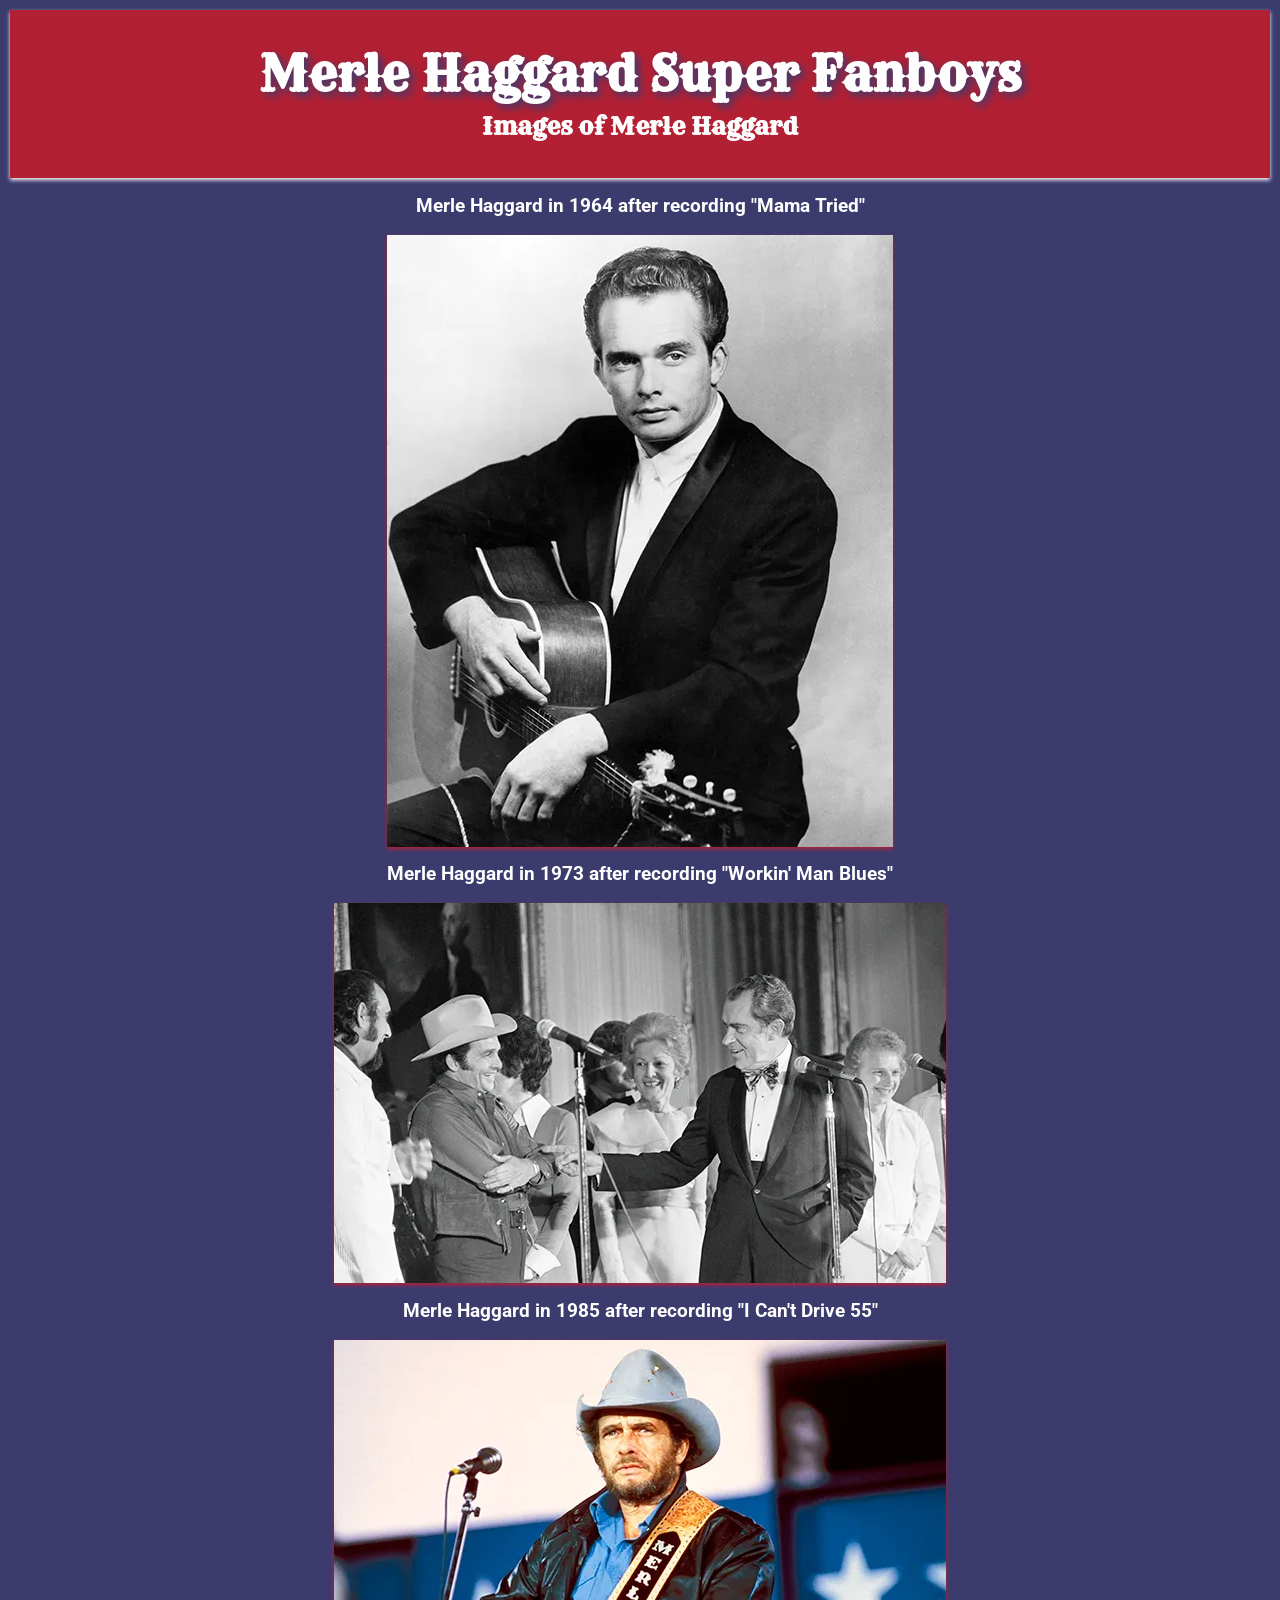
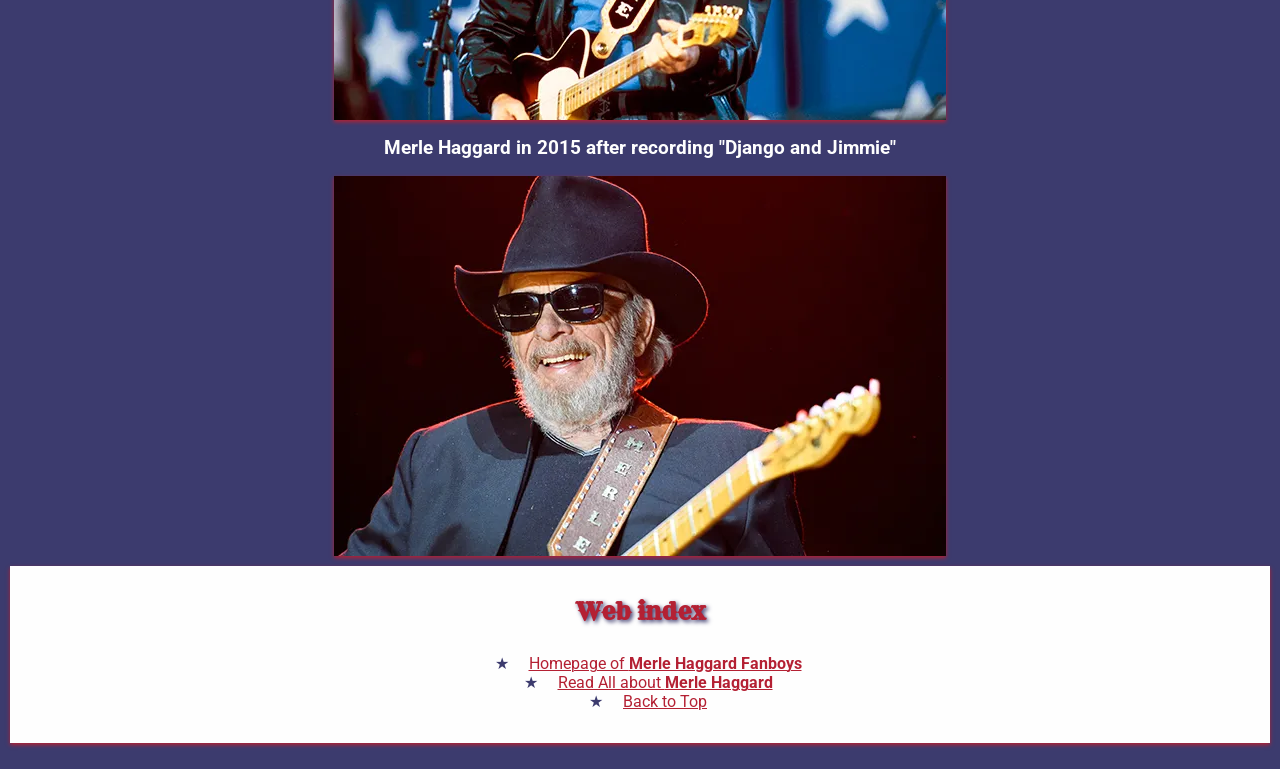
==== Mi Web Better/pages/imagenes.html @ 4a18a8cf "excercise 3 0373" ====
<!doctype html>
<html lang="en">
  <head>
    <meta charset="UTF-8" />
    <meta name="viewport" content="width=device-width, initial-scale=1.0" />
    <meta
      name="keywords"
      content="Merle Haggard photos, Merle Haggard pictures, Merle Haggard 1964, Merle Haggard 1973, Merle Haggard 1985, Merle Haggard 2015, country music photos, Bakersfield sound"
    />
    <meta name="author" content="Thomas Savage" />
    <meta
      http-equiv="Cache-Control"
      content="no-cache, no-store, must-revalidate"
    />
    <meta http-equiv="Pragma" content="no-cache" />
    <meta
      name="description"
      content="A collection of images of Merle Haggard from different stages of his career, showcasing his evolution as a country music legend."
    />
    <link rel="icon" href="../favicon-96x96.png" />
    <link rel="preconnect" href="https://fonts.googleapis.com" />
    <link rel="preconnect" href="https://fonts.gstatic.com" crossorigin />
    <link
      href="https://fonts.googleapis.com/css2?family=Roboto:ital,wght@0,100..900;1,100..900&family=Rye&display=swap"
      rel="stylesheet"
    />
    <link rel="stylesheet" href="../css/styles.css" />
    <title>Merle Haggard Photos</title>
  </head>
  <body>
    <header>
      <h1>Merle Haggard Super Fanboys</h1>
      <h2>Images of Merle Haggard</h2>
    </header>

    <section>
      <h3>Merle Haggard in 1964 after recording "Mama Tried"</h3>
      <span
        ><a href="pagina1.html#early-years"
          ><img
            src="../img/Merle1964.webp"
            onmouseover="document.getElementById('singMeBackHome').play()"
            onmouseout="document.getElementById('singMeBackHome').pause()"
            alt="Merle Haggard in 1964"
            title="Merle Haggard in 1964"
            id="merle1964"
            loading="lazy" /></a
      ></span>
      <h3>Merle Haggard in 1973 after recording "Workin' Man Blues"</h3>
      <a href="pagina1.html#1964-1973"
        ><img
          src="../img/Merle1973.webp"
          onmouseover="document.getElementById('lonesomeFugitive').play()"
          onmouseout="document.getElementById('lonesomeFugitive').pause()"
          alt="Merle Haggard in 1973"
          title="Merle Haggard in 1973"
          id="merle1973"
          loading="lazy"
      /></a>
      <h3>Merle Haggard in 1985 after recording "I Can't Drive 55"</h3>
      <a href="pagina1.html#1973-1985"
        ><img
          src="../img/Merle1985.webp"
          onmouseover="document.getElementById('swingingDoors').play()"
          onmouseout="document.getElementById('swingingDoors').pause()"
          alt="Merle Haggard in 1985"
          title="Merle Haggard in 1985"
          id="merle1985"
          loading="lazy"
      /></a>
      <h3>Merle Haggard in 2015 after recording "Django and Jimmie"</h3>
      <a href="pagina1.html#1985-2015"
        ><img
          src="../img/Merle2015.webp"
          onmouseover="document.getElementById('mamaTried').play()"
          onmouseout="document.getElementById('mamaTried').pause()"
          alt="Merle Haggard in 2015"
          title="Merle Haggard in 2015"
          id="merle2015"
          loading="lazy"
      /></a>
    </section>

    <audio id="singMeBackHome" src="../audio/Sing Me Back Home.mp3"></audio>
    <audio id="lonesomeFugitive" src="../audio/Lonesome Fugitive.mp3"></audio>
    <audio src="../audio/Swinging Doors.mp3" id="swingingDoors"></audio>
    <audio src="../audio/Mama Tried.mp3" id="mamaTried"></audio>

    <footer>
      <nav>
        <h2 class="headerInaMain">Web index</h2>
        <ul>
          <li>
            <a href="../index.html"
              >Homepage of <strong>Merle Haggard Fanboys</strong></a
            >
          </li>
          <li>
            <a href="pagina1.html"
              >Read All about <strong>Merle Haggard</strong></a
            >
          </li>
          <li>
            <a href="#top">Back to Top</a>
          </li>
        </ul>
      </nav>
    </footer>
  </body>
</html>
---- Mi Web Better/css/styles.css ----
:root {
  --red_american: #b42033;
  --white_american: #fefefe;
  --blue_american: #3c3b6e;
}

.headerInaMain,
section span,
span.hag,
header {
  font-family: "rye", Arial, Helvetica, sans-serif;
}

body {
  font-family: "Roboto", sans-serif;
  color: var(--red_american);
  margin: 0;
  padding: 10px;
  background-color: var(--blue_american);
  line-height: 1.2rem;
}

img {
  display: block;
  margin: 0 auto;
  max-width: 100%;
  height: auto;
  align-items: center;
  box-shadow: 0 2px 4px var(--red_american);
}

h1,
h2,
h3 {
  color: var(--white_american);
  text-align: center;
}

h1 {
  font-size: 3rem;
  margin-bottom: 0.5rem;
  text-shadow: 4px 4px 8px var(--blue_american);
}

main {
  background-color: var(--white_american);
  padding: 5rem;
  margin: 2rem auto;
  box-shadow: 0 2px 4px var(--red_american);
}

.headerInaMain {
  color: var(--red_american);
  margin-bottom: 2rem;
  text-shadow: 2px 2px 4px var(--blue_american);
}

a {
  color: var(--red_american);
  text-decoration: 1px underline;
}
a:hover {
  color: var(--blue_american);
  text-decoration: none;
  cursor: crosshair;
}

footer {
  margin-top: 10px;
}

section span {
  color: var(--blue_american);
  text-shadow: 2px 2px 4px var(--red_american);
}

span.hag {
  color: var(--blue_american);
  text-shadow: 2px 2px 4px var(--red_american);
}

header {
  background-color: var(--red_american);
  padding: 1rem;
  margin: 0;
  line-height: 2rem;
  text-align: center;
  box-shadow: 0 2px 4px var(--white_american);
  color: var(--white_american);
}

nav {
  background-color: var(--white_american);
  padding: 1rem;
  text-align: center;
  box-shadow: 0 2px 4px var(--red_american);
  color: var(--blue_american);
  margin-bottom: 1rem;
}

/*
Source - https://stackoverflow.com/a/13546879
Posted by 222, modified by community. See post 'Timeline' for change history
Retrieved 2026-10-24, License - CC BY-SA 4.0
*/

summary:hover {
  cursor: crosshair;
}

summary {
  font-weight: bold;
  color: var(--red_american);
}

details {
  color: black;
}

ul {
  list-style: none;
  padding: 0px;
}

ul li:before {
  content: "\2605";
  margin: 0 1em; /* any design */
}
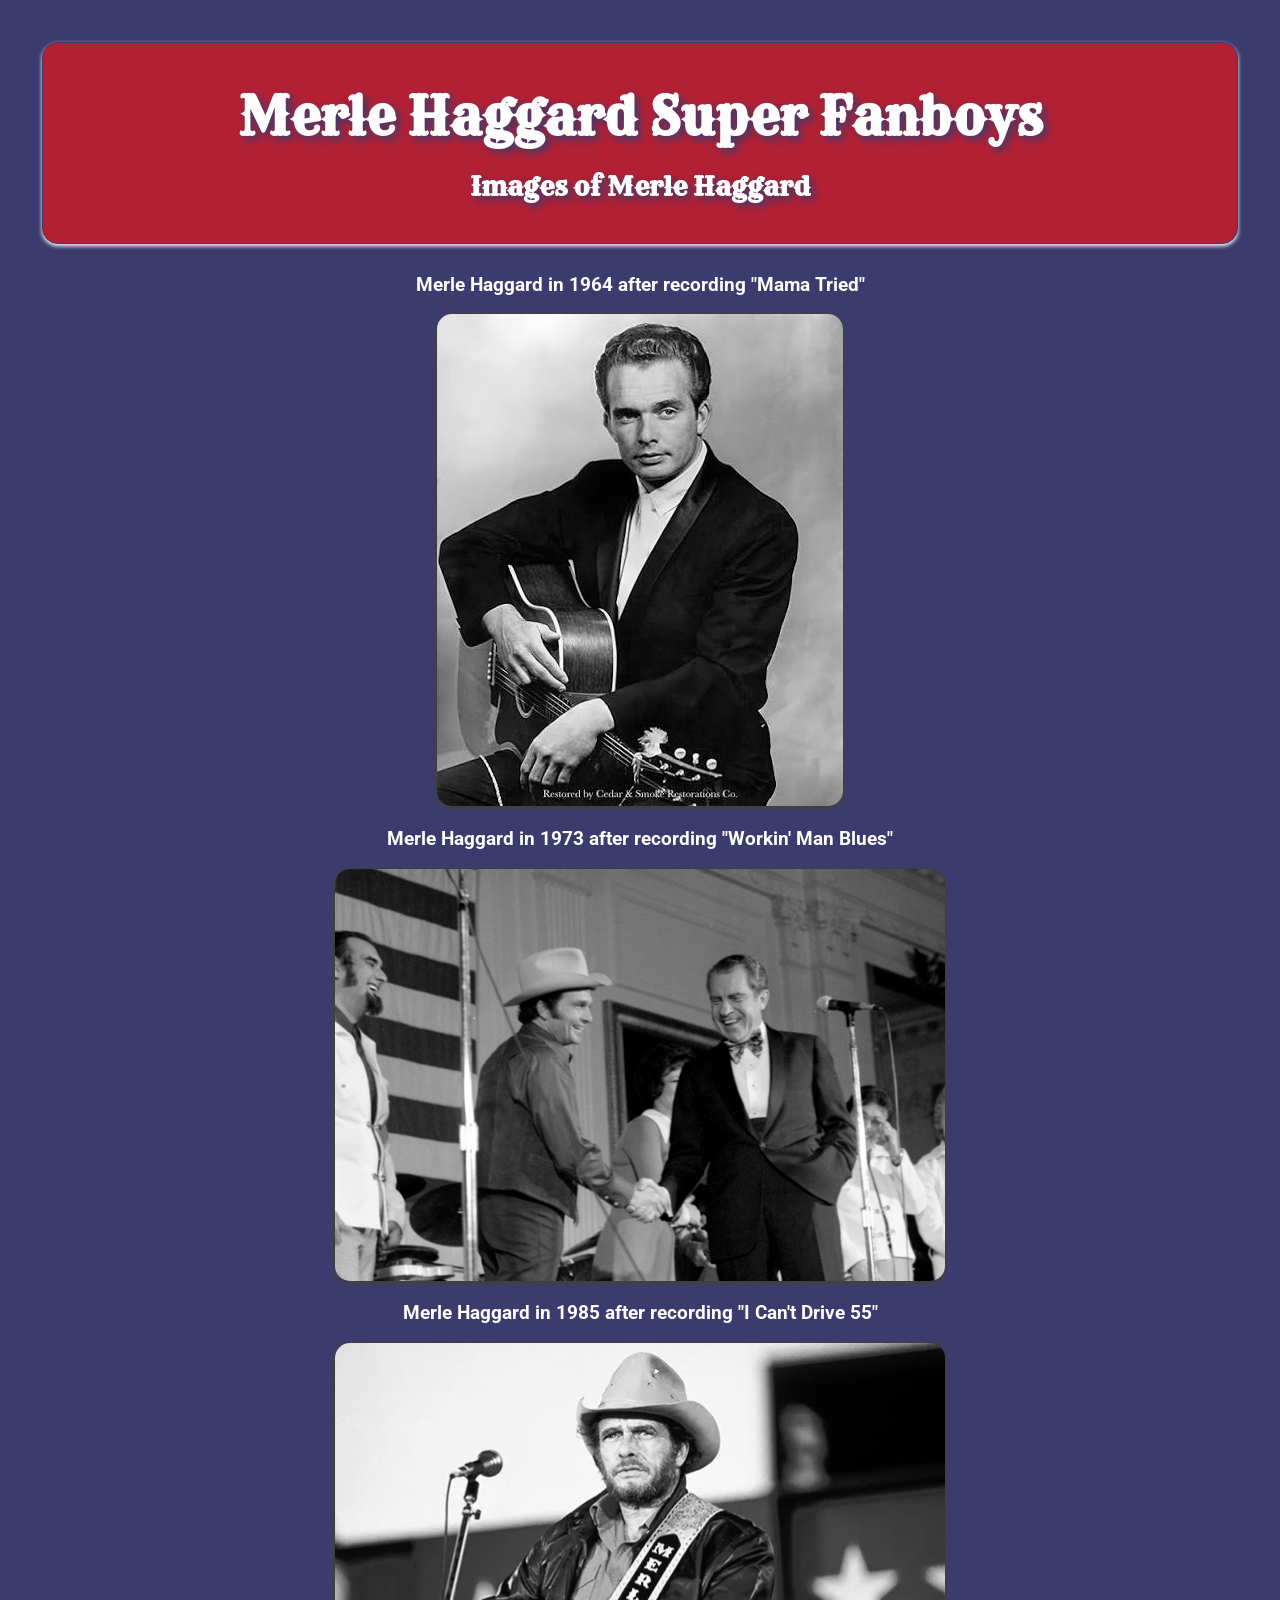
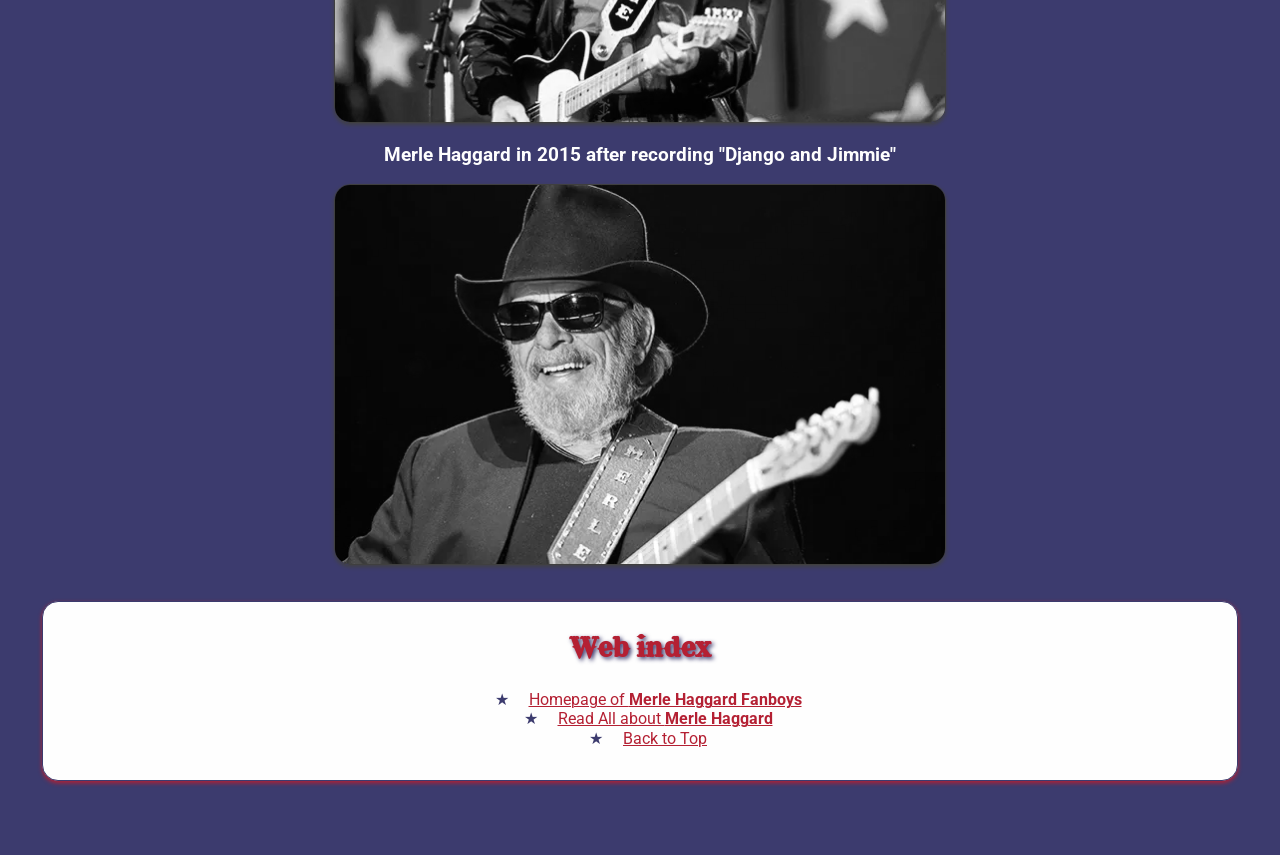
==== commit 8a1b5d7d: "Web Set up Basic" ====
--- a/Mi Web Better/pages/imagenes.html
+++ b/Mi Web Better/pages/imagenes.html
@@ -33,19 +33,18 @@
       <h2>Images of Merle Haggard</h2>
     </header>
 
-    <section>
+    <section class="imgHolder">
       <h3>Merle Haggard in 1964 after recording "Mama Tried"</h3>
-      <span
-        ><a href="pagina1.html#early-years"
-          ><img
-            src="../img/Merle1964.webp"
-            onmouseover="document.getElementById('singMeBackHome').play()"
-            onmouseout="document.getElementById('singMeBackHome').pause()"
-            alt="Merle Haggard in 1964"
-            title="Merle Haggard in 1964"
-            id="merle1964"
-            loading="lazy" /></a
-      ></span>
+      <a href="pagina1.html#early-years"
+        ><img
+          src="../img/Merle1964.webp"
+          onmouseover="document.getElementById('singMeBackHome').play()"
+          onmouseout="document.getElementById('singMeBackHome').pause()"
+          alt="Merle Haggard in 1964"
+          title="Merle Haggard in 1964"
+          id="merle1964"
+          loading="lazy"
+      /></a>
       <h3>Merle Haggard in 1973 after recording "Workin' Man Blues"</h3>
       <a href="pagina1.html#1964-1973"
         ><img
--- a/Mi Web Better/css/styles.css
+++ b/Mi Web Better/css/styles.css
@@ -11,22 +11,36 @@
   font-family: "rye", Arial, Helvetica, sans-serif;
 }
 
+* {
+  box-sizing: border-box;
+}
+
 body {
   font-family: "Roboto", sans-serif;
   color: var(--red_american);
-  margin: 0;
+  margin: 2rem;
   padding: 10px;
   background-color: var(--blue_american);
+  background-image:
+    linear-gradient(rgba(60, 59, 110, 0.7)), url("../img/Merle1964.webp");
+  background-size: cover;
   line-height: 1.2rem;
 }
 
 img {
-  display: block;
   margin: 0 auto;
-  max-width: 100%;
+  max-width: min(612px, 100%);
   height: auto;
-  align-items: center;
   box-shadow: 0 2px 4px var(--red_american);
+  filter: grayscale(1);
+}
+
+img:hover {
+  filter: none;
+}
+
+.imgHolder {
+  text-align: center;
 }
 
 h1,
@@ -37,15 +51,36 @@
 }
 
 h1 {
-  font-size: 3rem;
-  margin-bottom: 0.5rem;
+  font-size: clamp(0.5rem, 4vw, 6rem);
+  margin-bottom: 1rem;
   text-shadow: 4px 4px 8px var(--blue_american);
+}
+
+h2 {
+  font-size: clamp(0.2rem, 2vw, 3rem);
+  margin-bottom: 1rem;
+  text-shadow: 4px 4px 8px var(--blue_american);
+}
+
+main,
+footer,
+header,
+nav,
+.imgHolder {
+  margin-bottom: 2rem;
+}
+
+main,
+img,
+header,
+nav {
+  border: 1px var(--blue_american) solid;
+  border-radius: 1rem;
 }
 
 main {
   background-color: var(--white_american);
-  padding: 5rem;
-  margin: 2rem auto;
+  padding: 3rem;
   box-shadow: 0 2px 4px var(--red_american);
 }
 
@@ -65,10 +100,6 @@
   cursor: crosshair;
 }
 
-footer {
-  margin-top: 10px;
-}
-
 section span {
   color: var(--blue_american);
   text-shadow: 2px 2px 4px var(--red_american);
@@ -82,8 +113,7 @@
 header {
   background-color: var(--red_american);
   padding: 1rem;
-  margin: 0;
-  line-height: 2rem;
+  line-height: 3rem;
   text-align: center;
   box-shadow: 0 2px 4px var(--white_american);
   color: var(--white_american);
@@ -95,7 +125,6 @@
   text-align: center;
   box-shadow: 0 2px 4px var(--red_american);
   color: var(--blue_american);
-  margin-bottom: 1rem;
 }
 
 /*
@@ -109,8 +138,13 @@
 }
 
 summary {
+  font-family: "rye";
   font-weight: bold;
   color: var(--red_american);
+}
+
+p a {
+  font-weight: bold;
 }
 
 details {
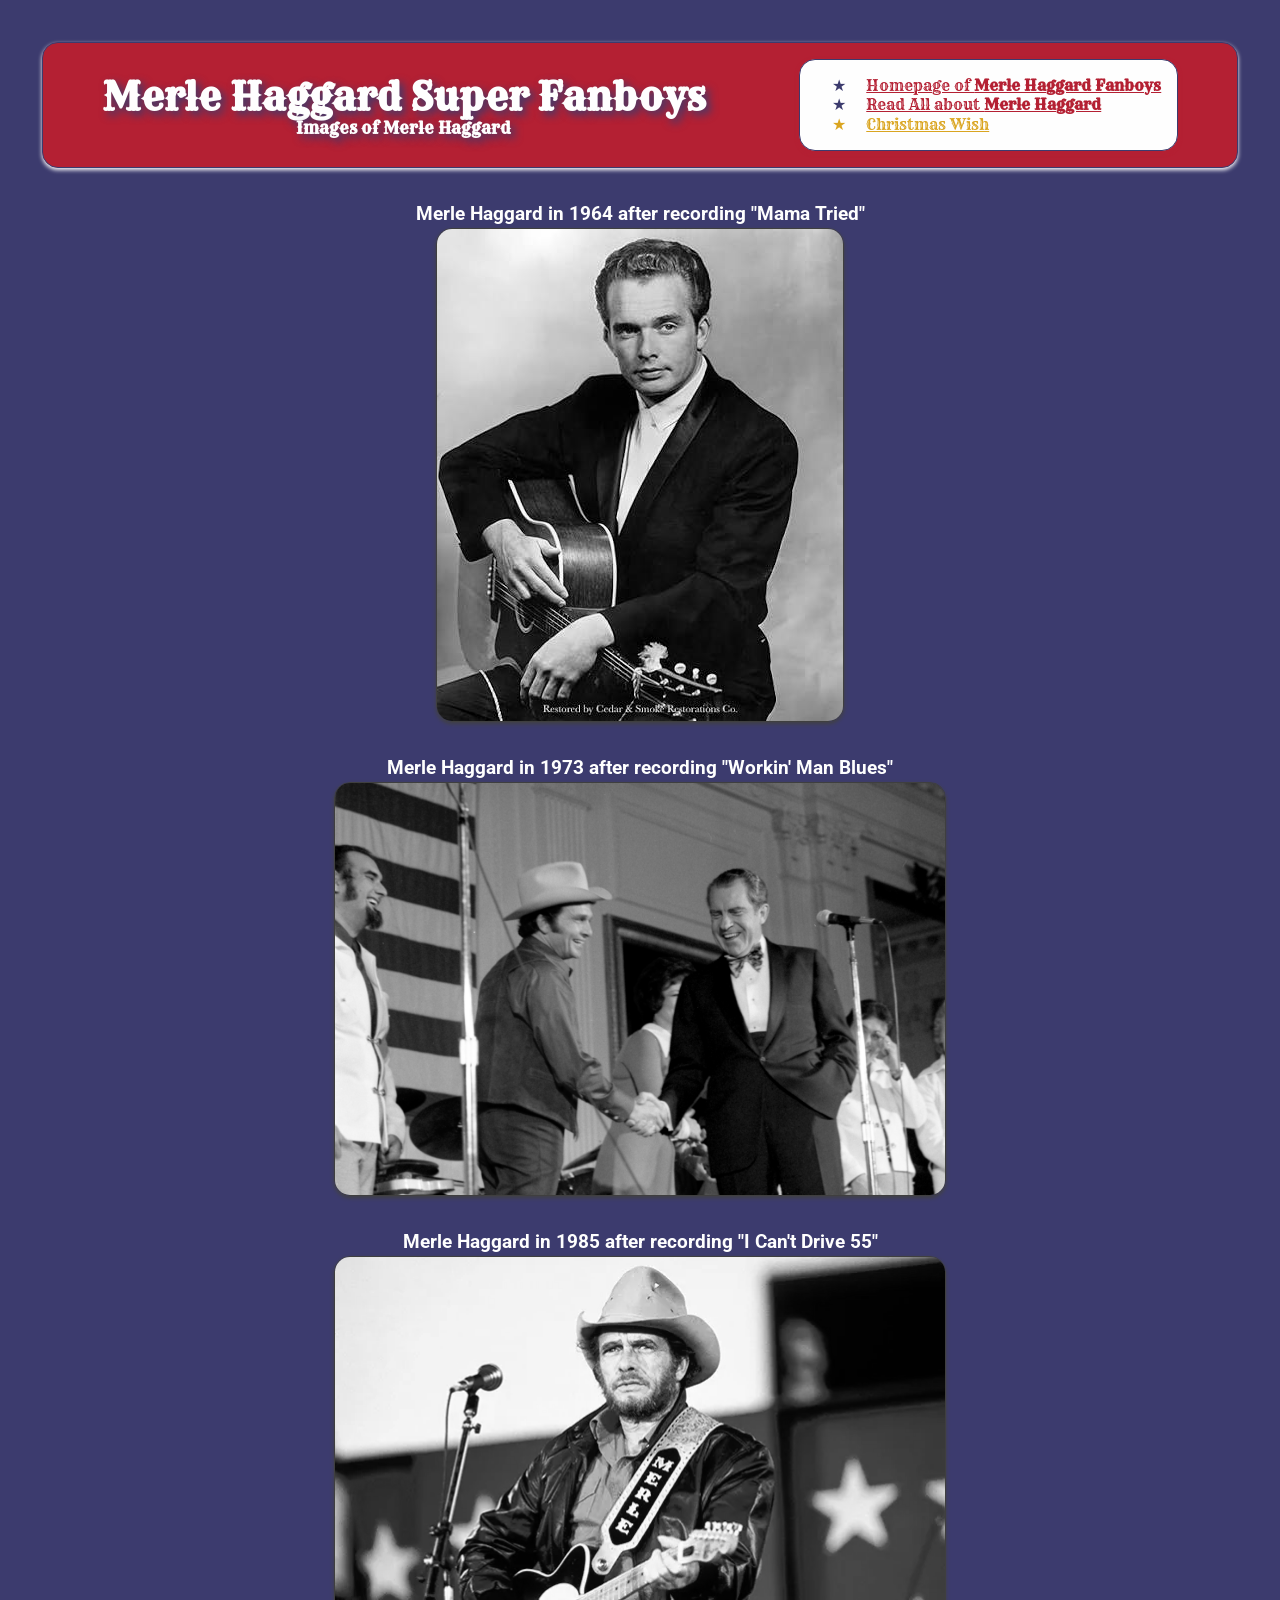
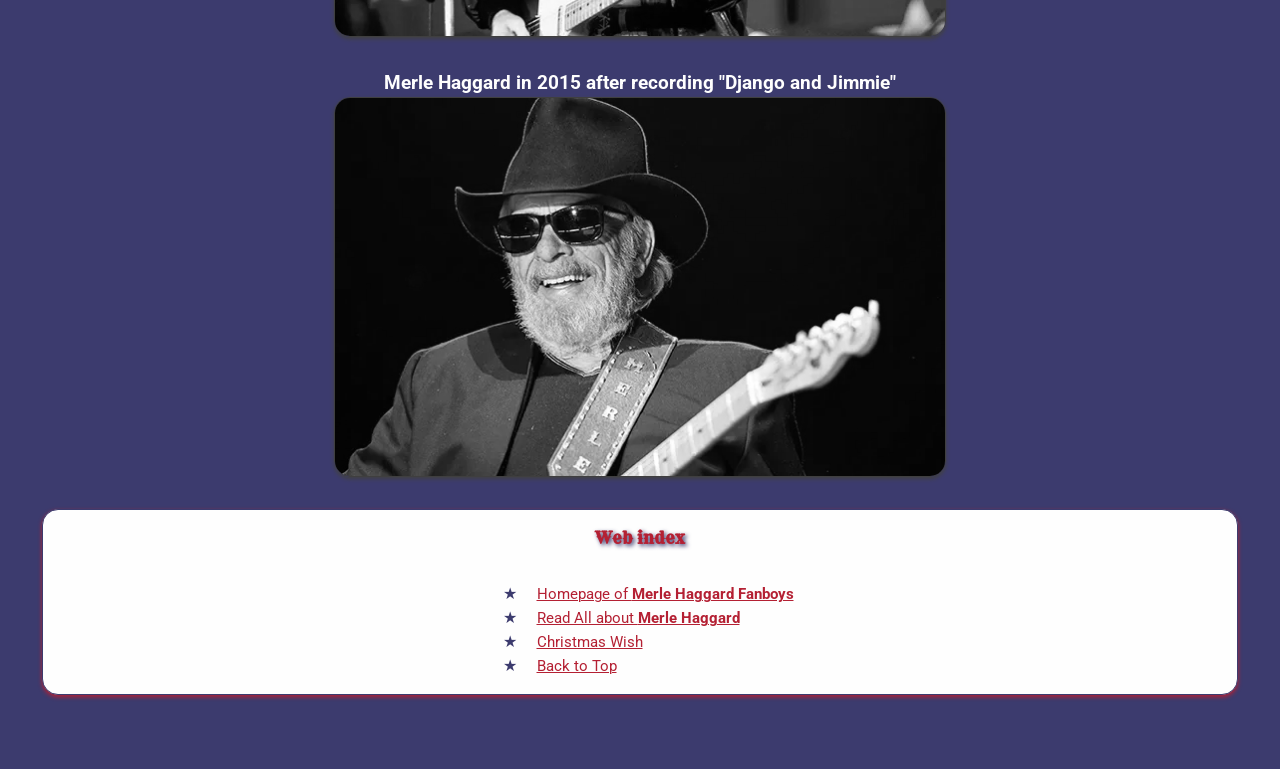
==== commit 3ee6bd85: "mySQL and php additions, carta saves to database, countdown Iframe" ====
--- a/Mi Web Better/pages/imagenes.html
+++ b/Mi Web Better/pages/imagenes.html
@@ -24,13 +24,33 @@
       href="https://fonts.googleapis.com/css2?family=Roboto:ital,wght@0,100..900;1,100..900&family=Rye&display=swap"
       rel="stylesheet"
     />
+    <link rel="stylesheet" href="../css/reset.css" />
     <link rel="stylesheet" href="../css/styles.css" />
     <title>Merle Haggard Photos</title>
   </head>
   <body>
     <header>
-      <h1>Merle Haggard Super Fanboys</h1>
-      <h2>Images of Merle Haggard</h2>
+      <div>
+        <h1>Merle Haggard Super Fanboys</h1>
+        <h2>Images of Merle Haggard</h2>
+      </div>
+      <nav>
+        <ul>
+          <li>
+            <a href="../index.html"
+              >Homepage of <strong>Merle Haggard Fanboys</strong></a
+            >
+          </li>
+          <li>
+            <a href="pagina1.html"
+              >Read All about <strong>Merle Haggard</strong></a
+            >
+          </li>
+          <li class="christmasText">
+            <a href="carta.html"> Christmas Wish </a>
+          </li>
+        </ul>
+      </nav>
     </header>
 
     <section class="imgHolder">
@@ -99,6 +119,10 @@
               >Read All about <strong>Merle Haggard</strong></a
             >
           </li>
+
+          <li>
+            <a href="pages/carta.html"> Christmas Wish </a>
+          </li>
           <li>
             <a href="#top">Back to Top</a>
           </li>
--- a/Mi Web Better/css/styles.css
+++ b/Mi Web Better/css/styles.css
@@ -13,6 +13,27 @@
 
 * {
   box-sizing: border-box;
+}
+
+header {
+  display: flex;
+  flex-direction: row;
+  justify-content: space-around;
+  align-items: center;
+  flex-wrap: wrap;
+  gap: 0.5rem;
+}
+
+header nav,
+header h1,
+header h2 {
+  margin-bottom: 0;
+}
+
+.mainHeader {
+  display: flex;
+  flex-direction: column;
+  align-items: center;
 }
 
 body {
@@ -24,7 +45,6 @@
   background-image:
     linear-gradient(rgba(60, 59, 110, 0.7)), url("../img/Merle1964.webp");
   background-size: cover;
-  line-height: 1.2rem;
 }
 
 img {
@@ -39,8 +59,11 @@
   filter: none;
 }
 
-.imgHolder {
-  text-align: center;
+.imgHolder a {
+  display: block;
+
+  text-align: center;
+  margin-bottom: 2rem;
 }
 
 h1,
@@ -51,13 +74,19 @@
 }
 
 h1 {
-  font-size: clamp(0.5rem, 4vw, 6rem);
-  margin-bottom: 1rem;
+  font-size: clamp(2rem, 3vw, 6rem);
+
   text-shadow: 4px 4px 8px var(--blue_american);
 }
+body.countdown {
+  font-size: 1.2rem
+  text-shadow: 4px 4px 8px var(--blue_american);
+  margin: 0;
+  padding: 0;
+}
 
 h2 {
-  font-size: clamp(0.2rem, 2vw, 3rem);
+  font-size: clamp(1rem, 1vw, 3rem);
   margin-bottom: 1rem;
   text-shadow: 4px 4px 8px var(--blue_american);
 }
@@ -77,6 +106,14 @@
   border: 1px var(--blue_american) solid;
   border-radius: 1rem;
 }
+nav ul {
+  display: inline-block;
+  text-align: left;
+}
+
+nav a {
+  font-size: clamp(0.9rem, 1.2vw, 1.3rem);
+}
 
 main {
   background-color: var(--white_american);
@@ -113,7 +150,7 @@
 header {
   background-color: var(--red_american);
   padding: 1rem;
-  line-height: 3rem;
+  line-height: 1.2;
   text-align: center;
   box-shadow: 0 2px 4px var(--white_american);
   color: var(--white_american);
@@ -160,3 +197,212 @@
   content: "\2605";
   margin: 0 1em; /* any design */
 }
+
+/* =========================================================
+   CARTA (Christmas page)
+   Everything below only applies to <body class="carta">.
+   The header + nav stay shared with the rest of the site.
+   ========================================================= */
+
+/* Undo the site-wide body look and put the Christmas tile back */
+.carta {
+  font-family: Arial, sans-serif;
+  color: black;
+  line-height: 1.2;
+  background-color: #f9f9f9;
+  background-image: url("../img/merle-xmas-tile.webp");
+  background-repeat: repeat;
+  background-size: auto;
+}
+
+/* The form sits straight on the tile, not inside the white main box */
+.carta main {
+  background: none;
+  padding: 0;
+  border: none;
+  box-shadow: none;
+}
+
+.carta form {
+  display: flex;
+  flex-direction: column;
+  width: 90%;
+  max-width: 80rem;
+  margin: 0 auto;
+  outline: 2px solid goldenrod;
+  padding: 1rem;
+  background-color: #f1f0f2;
+  background-image:
+    linear-gradient(
+      to bottom,
+      rgba(241, 240, 242, 1.1),
+      rgba(224, 224, 224, 0.5)
+    ),
+    url("../img/Merle1985.webp");
+  background-repeat: no-repeat;
+  background-position: center;
+  background-size: cover;
+  text-shadow: red 1px 1px 2px;
+  font-size: clamp(1rem, 1.3vw, 2rem);
+}
+
+/* Form headings: drop the white site heading style, keep browser sizes */
+.carta form h1,
+.carta form h2 {
+  color: inherit;
+  text-shadow: inherit;
+  font-size: clamp(1.2rem, 4vw, 2rem);
+  margin-bottom: 0;
+  text-align: center;
+}
+
+.carta form h1 {
+  margin-top: 1rem;
+  color: goldenrod;
+  font-family: "Rye", serif; 
+  text-shadow: 2px 0 var(--red_american);
+}
+
+.carta form h1::before,
+.carta form h1::after {
+  content: " 🎄 ";
+}
+
+.carta .boxo {
+  margin: 1rem auto;
+  outline: 2px solid gold;
+  border-radius: 20px;
+  padding: 2rem;
+  width: 80%;
+}
+
+.carta #name {
+  width: 60%;
+  margin: 0 auto;
+}
+
+.carta form div {
+  display: flex;
+  flex-direction: column;
+  margin: 0.5rem 0;
+}
+
+.carta .selectionbox {
+  display: grid;
+  grid-template-columns: repeat(auto-fit, minmax(150px, 1fr));
+  justify-content: space-between;
+}
+
+.carta .selectionbox div {
+  margin: 0.5rem 0;
+  font-weight: bold;
+  display: flex;
+  flex-direction: row;
+  align-items: center;
+  justify-content: center;
+}
+
+.carta label {
+  text-align: center;
+  font-size: 1.2em;
+  font-weight: bold;
+}
+
+.carta input,
+.carta textarea {
+  background-color: rgba(255, 255, 255, 0.6);
+  padding: 0.5rem;
+  border-radius: 5px;
+  border: 1px solid #ccc;
+}
+
+.carta input {
+  text-align: center;
+}
+
+.carta textarea {
+  resize: vertical;
+}
+
+.carta input[type="color"] {
+  height: 5rem;
+  width: 8rem;
+  margin: auto;
+}
+
+.carta .file-input {
+  display: flex;
+  flex-direction: column;
+  align-items: center;
+  margin-top: 1rem;
+}
+
+.carta .buttons {
+  display: flex;
+  flex-direction: row;
+  justify-content: space-around;
+  margin-top: 1rem;
+}
+
+.carta button {
+  padding: 0.5rem 1rem;
+  border-radius: 5px;
+  border: none;
+  width: 45%;
+  background-color: #4caf50;
+  color: white;
+  cursor: pointer;
+}
+
+.carta .obligatory::after {
+  content: "*";
+  color: red;
+  margin-left: 0.25rem;
+}
+
+.carta .selectionbox .kingTable {
+  display: flex;
+  flex-direction: column;
+}
+
+.carta .kingTable > div {
+  gap: 0.5rem;
+}
+
+.carta .kingTable p {
+  font-weight: normal;
+  font-style: italic;
+  font-size: 1em;
+  margin-top: 0.25rem;
+}
+
+.carta .kingTable input[type="radio"] {
+  accent-color: gold;
+  width: 1.2rem;
+  height: 1.2rem;
+}
+
+header .christmasText a,
+header .christmasText {
+  color: goldenrod;
+}
+
+header .christmasText a:hover {
+  color: var(--red_american);
+}
+
+body.countdown {
+  background-image: none;
+  background-color: transparent;
+  margin: 0;
+  color: goldenrod;
+  text-align: center;
+}
+
+iframe {
+  border: none;
+  width: 100%;
+  height: 1.5rem;
+  margin-bottom: 0;
+  display: block;
+}
